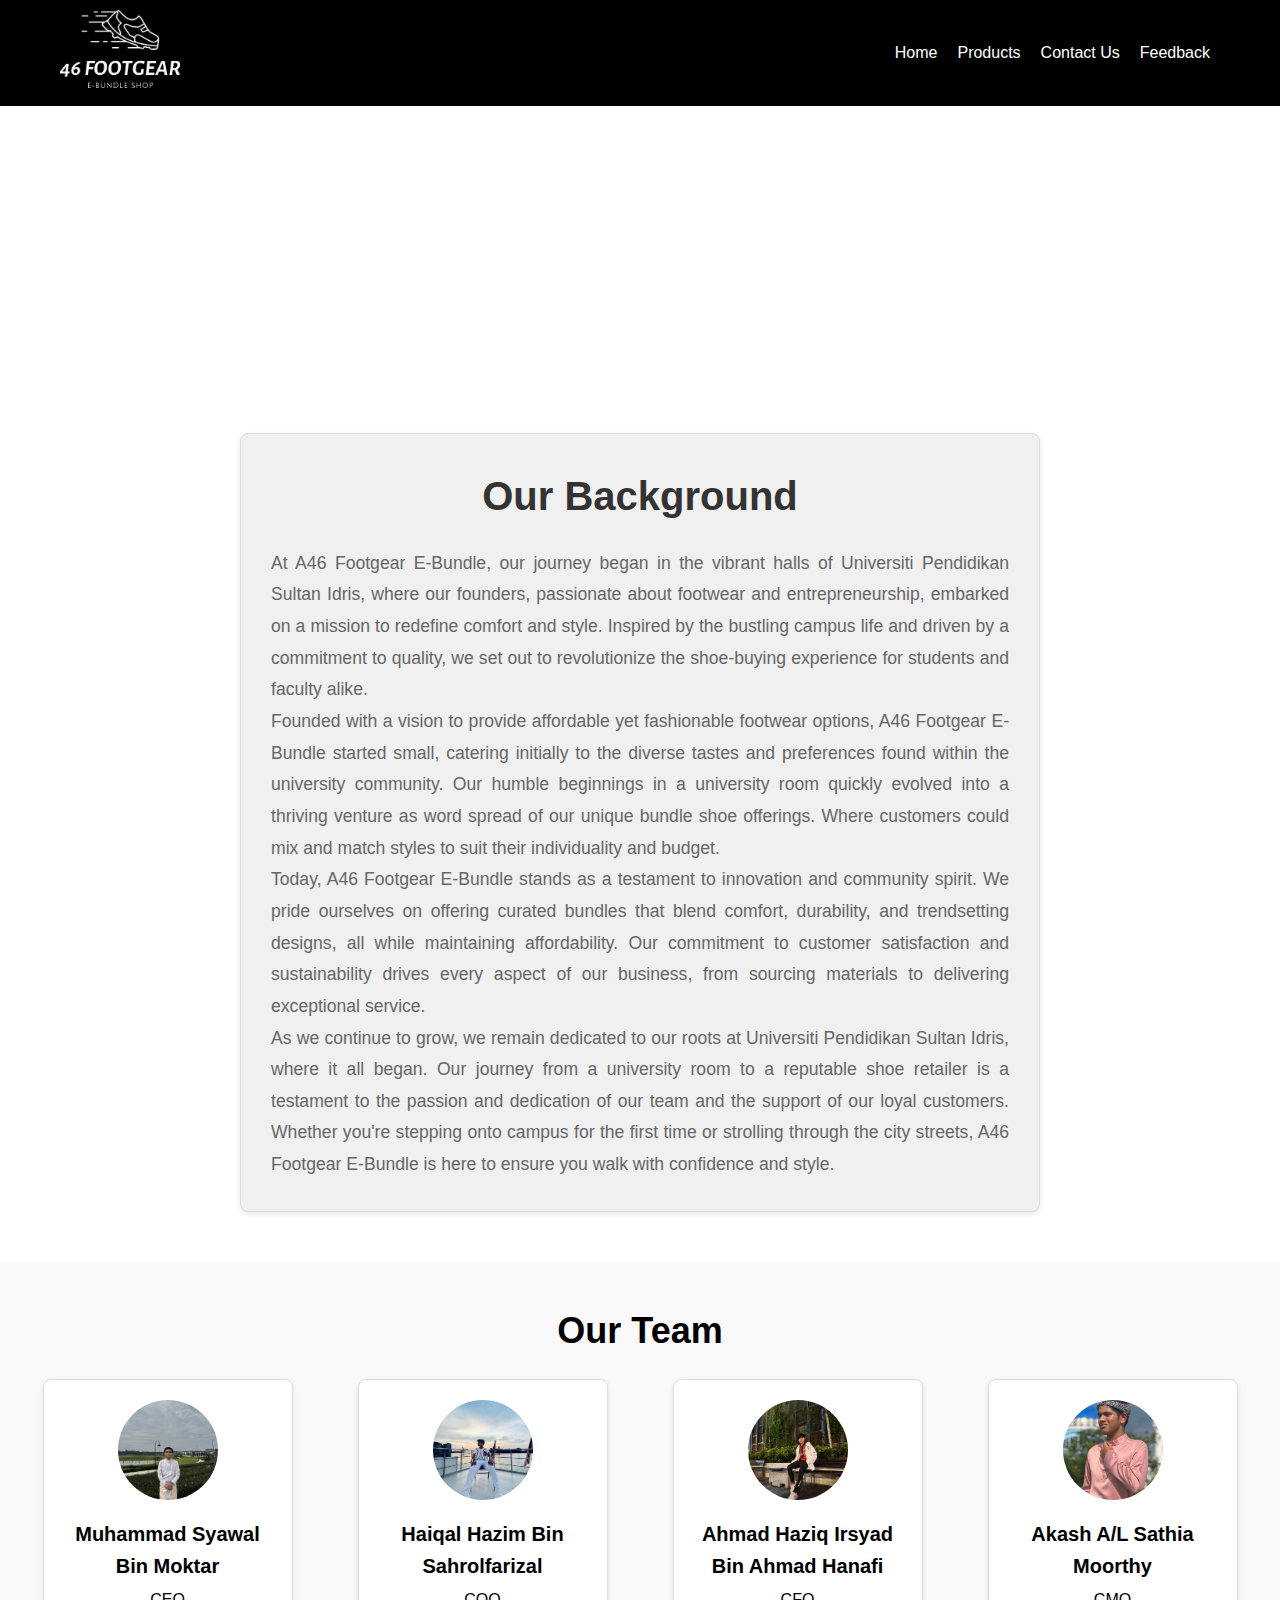
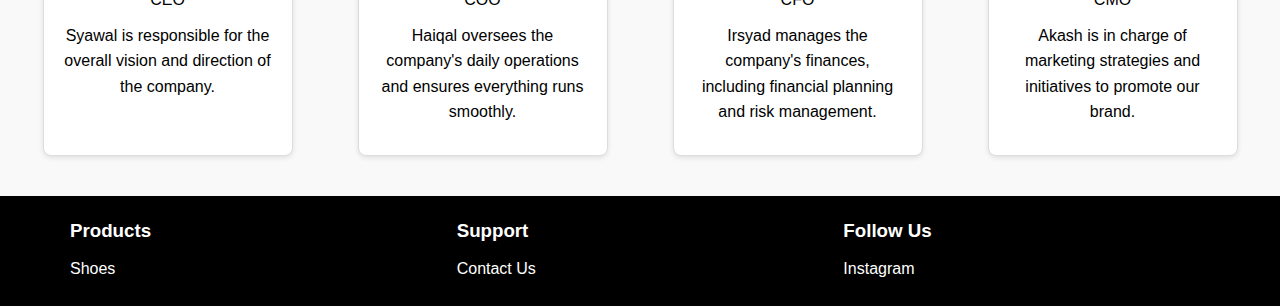
==== aboutus.html @ d7e25e71 "making" ====
<!DOCTYPE html>
<html lang="en">
<head>
    <meta charset="UTF-8">
    <meta name="viewport" content="width=device-width, initial-scale=1.0">
    <title>About Us - A46 Footgear E-Bundle</title>
    <link rel="stylesheet" href="aboutus.css">
    <link rel="stylesheet" href="https://cdnjs.cloudflare.com/ajax/libs/font-awesome/6.0.0-beta3/css/all.min.css">
</head>
<body>
    <header>
        <div class="header-container">
            <div class="logo">
                <img src="img/photo_2024-06-16_23-42-48-removebg-preview.png" alt="Logo">
            </div>
            <nav>
                <a href="index.html">Home</a>
                <a href="products.html">Products</a>
                <a href="ContactUs.html">Contact Us</a>
                 <a href="feedback.html">Feedback</a>
            </nav>
        </div>
    </header>
    <main>
        <!-- Home Section -->
        <section class="home-section">
            <div class="home-content">
                <h1>WE SERVE PEOPLE WHO HAS FEETS</h1>
                <p>WE OFFER THE BEST CONDITION PRICE AND BRAND TO CUSTOMERS.</p>
            </div>
        </section>

        <!-- Company Background Section -->
        <section class="company-background-section">
            <div class="background-container">
                <div class="company-background-box">
                    <h2>Our Background</h2>
                    <p>At A46 Footgear E-Bundle, our journey began in the vibrant halls of Universiti Pendidikan Sultan Idris, where our founders, passionate about footwear and entrepreneurship, embarked on a mission to redefine comfort and style. Inspired by the bustling campus life and driven by a commitment to quality, we set out to revolutionize the shoe-buying experience for students and faculty alike.</p>
                    <p>Founded with a vision to provide affordable yet fashionable footwear options, A46 Footgear E-Bundle started small, catering initially to the diverse tastes and preferences found within the university community. Our humble beginnings in a university room quickly evolved into a thriving venture as word spread of our unique bundle shoe offerings. Where customers could mix and match styles to suit their individuality and budget.</p>
                    <p>Today, A46 Footgear E-Bundle stands as a testament to innovation and community spirit. We pride ourselves on offering curated bundles that blend comfort, durability, and trendsetting designs, all while maintaining affordability. Our commitment to customer satisfaction and sustainability drives every aspect of our business, from sourcing materials to delivering exceptional service.</p>
                    <p>As we continue to grow, we remain dedicated to our roots at Universiti Pendidikan Sultan Idris, where it all began. Our journey from a university room to a reputable shoe retailer is a testament to the passion and dedication of our team and the support of our loyal customers. Whether you're stepping onto campus for the first time or strolling through the city streets, A46 Footgear E-Bundle is here to ensure you walk with confidence and style.</p>
                </div>
            </div>
        </section>

        <!-- Team Section -->
        <section class="team-section">
            <h2>Our Team</h2>
            <div class="team-container">
                <div class="team-member">
                    <img src="img/photo_2024-06-23_12-14-13.jpg" alt="Profile Picture 1">
                    <h3>Muhammad Syawal Bin Moktar</h3>
                    <p>CEO</p>
                    <p>Syawal is responsible for the overall vision and direction of the company.</p>
                </div>
                <div class="team-member">
                    <img src="img/photo_2024-06-23_12-18-20.jpg" alt="Profile Picture 2">
                    <h3>Haiqal Hazim Bin Sahrolfarizal</h3>
                    <p>COO</p>
                    <p>Haiqal oversees the company's daily operations and ensures everything runs smoothly.</p>
                </div>
                <div class="team-member">
                    <img src="img/photo_2024-06-23_14-15-08.jpg" alt="Profile Picture 3">
                    <h3>Ahmad Haziq Irsyad Bin Ahmad Hanafi</h3>
                    <p>CFO</p>
                    <p>Irsyad manages the company's finances, including financial planning and risk management.</p>
                </div>
                <div class="team-member">
                    <img src="img/photo_2024-06-23_12-57-16.jpg" alt="Profile Picture 4">
                    <h3>Akash A/L Sathia Moorthy</h3>
                    <p>CMO</p>
                    <p>Akash is in charge of marketing strategies and initiatives to promote our brand.</p>
                </div>
            </div>
        </section>
    </main>
    <footer>
        <div class="footer-content">
            <div class="footer-section">
                <h3>Products</h3>
                <ul>
                    <li><a href="products.html">Shoes</a></li>
                </ul>
            </div>
            <div class="footer-section">
                <h3>Support</h3>
                <ul>
                    <li><a href="ContactUs.html">Contact Us</a></li>
                </ul>
            </div>
            <div class="footer-section">
                <h3>Follow Us</h3>
                <ul>
                    <li><a href="https://www.instagram.com/a46footgearebundle?igsh=MWJzamF3c2J0aHluaQ%3D%3D&utm_source=qr">Instagram</a></li>
                </ul>
            </div>
        </div>
    </footer>
</body>
</html>
---- aboutus.css ----
/* Reset default margin, padding, and box-sizing */
* {
    margin: 0;
    padding: 0;
    box-sizing: border-box;
}

/* Body and main layout styles */
body {
    font-family: Arial, sans-serif;
    line-height: 1.6;
    background-color: #ffffff;
    margin: 0;
    padding: 0;
    overflow-x: hidden; /* Prevent horizontal scrollbar on the body */
}

header {
    background-color: #000000;
    color: #fff;
    padding: 10px 0;
    height: auto;
}

.header-container {
    display: flex;
    align-items: center;
    justify-content: space-between;
    max-width: 1200px; /* Adjust max width as needed */
    margin: 0 auto; /* Center align the header container */
    padding: 0 20px;
}

.logo img {
    max-width: 120px; /* Adjust maximum width of the logo */
    height: auto; /* Maintain aspect ratio */
}

nav {
    display: flex;
    align-items: center;
}

nav a {
    margin: 0 10px;
    text-decoration: none;
    color: #fff; /* Example link color */
    font-size: 16px; /* Adjust font size */
}

.cart-icon {
    margin-left: auto;
}

/* Home Section Styles */
.home-section {
    background: url('https://i.pinimg.com/736x/1b/e1/c9/1be1c93fac4d49fecbca2432c388b3c6.jpg'); 
    color: white;
    text-align: center;
    padding: 100px 20px;
}

.home-section .home-content {
    max-width: 800px;
    margin: 0 auto;
}

/* Company Background Section */
.company-background-section {
    padding: 50px 20px;
    background-color: #fff;
    text-align: center;
}

.background-container {
    max-width: 800px;
    margin: 0 auto;
}

.company-background-box {
    background-color: #f0f0f0;
    padding: 30px;
    border: 1px solid #ddd;
    border-radius: 8px;
    box-shadow: 0 2px 5px rgba(0, 0, 0, 0.1);
    transition: transform 0.3s ease, box-shadow 0.3s ease;
}

.company-background-box:hover {
    transform: translateY(-10px);
    box-shadow: 0 5px 15px rgba(0, 0, 0, 0.2);
}

.company-background-box h2 {
    font-size: 2.5rem;
    color: #333;
    margin-bottom: 20px;
}

.company-background-box p {
    font-size: 1.1rem;
    color: #666;
    text-align: justify;
    line-height: 1.8;
}

/* Team Section Styles */
.team-section {
    padding: 40px 20px;
    text-align: center;
    background-color: #f9f9f9;
}

.team-section h2 {
    font-size: 36px;
    margin-bottom: 20px;
}

.team-container {
    display: flex;
    justify-content: space-around;
    flex-wrap: wrap;
    gap: 20px;
}

.team-member {
    position: relative;
    background-color: #fff;
    border: 1px solid #ddd;
    border-radius: 8px;
    box-shadow: 0 2px 5px rgba(0, 0, 0, 0.1);
    padding: 20px;
    text-align: center;
    flex: 1 1 calc(25% - 40px); /* Adjust the width to fit 4 in a row */
    max-width: 250px;
    transition: transform 0.3s ease;
}

.team-member img {
    width: 100px;
    height: 100px;
    border-radius: 50%;
    object-fit: cover;
    margin-bottom: 10px;
}

.team-member h3 {
    font-size: 20px;
    margin-bottom: 5px;
}

.team-member p {
    font-size: 16px;
    margin-bottom: 10px;
}

.team-member-info {
    position: absolute;
    top: 100%;
    left: 50%;
    transform: translateX(-50%);
    width: 250px;
    padding: 20px;
    background-color: #ffffff;
    border: 1px solid #ccc;
    box-shadow: 0 0 10px rgba(0, 0, 0, 0.1);
    border-radius: 8px;
    opacity: 0;
    visibility: hidden;
    transition: opacity 0.3s ease, visibility 0.3s ease;
}

.team-member:hover {
    transform: translateY(-10px);
}

.team-member:hover .team-member-info {
    opacity: 1;
    visibility: visible;
}

/* Footer Styles */
footer {
    background-color: #000000;
    color: #fff;
    padding: 20px 0;
}

.footer-content {
    display: flex;
    justify-content: space-between;
    max-width: 1200px;
    margin: 0 auto;
    padding: 0 20px;
}

.footer-section {
    flex: 1;
    margin: 0 10px;
}

.footer-section h3 {
    margin-bottom: 10px;
}

.footer-section ul {
    list-style: none;
}

.footer-section ul li {
    margin-bottom: 5px;
}

.footer-section ul li a {
    color: #fff;
    text-decoration: none;
}

.footer-section ul li a:hover {
    text-decoration: underline;
}

/* Media Queries for Responsiveness */
@media (max-width: 768px) {
    .header-container {
        flex-direction: column;
        align-items: flex-start;
    }

    nav {
        margin-top: 10px;
    }

    .footer-content {
        flex-direction: column;
        align-items: center;
    }

    .footer-section {
        margin-bottom: 20px;
    }
}
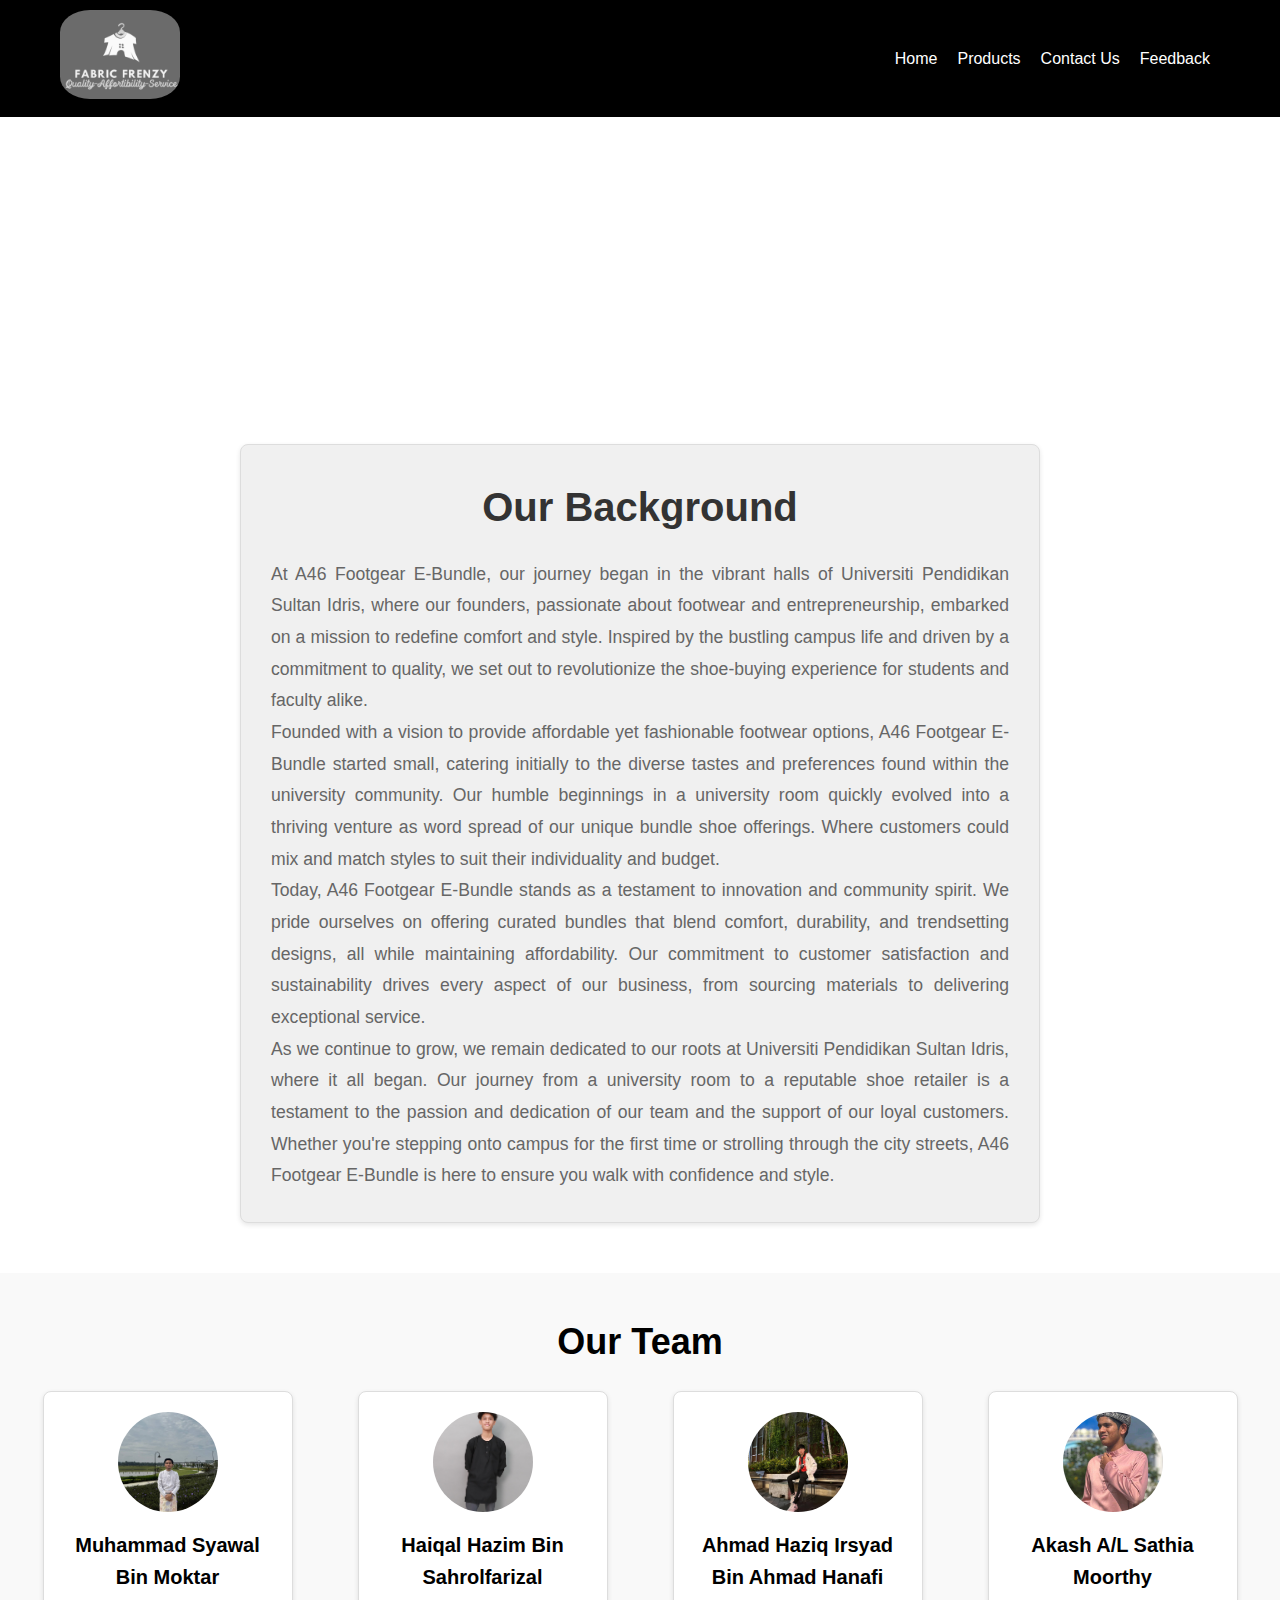
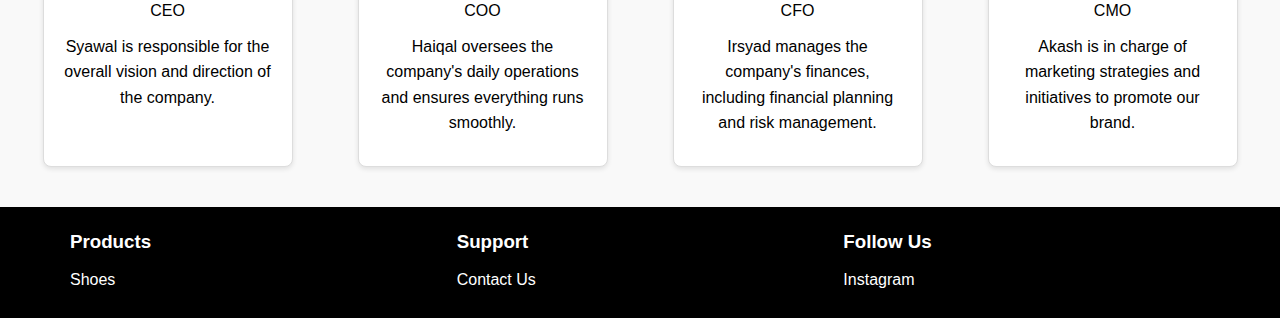
==== commit dea58e52: "first update" ====
--- a/aboutus.html
+++ b/aboutus.html
@@ -11,7 +11,7 @@
     <header>
         <div class="header-container">
             <div class="logo">
-                <img src="img/photo_2024-06-16_23-42-48-removebg-preview.png" alt="Logo">
+                <img src="imgg/logoo.png" alt="Logo">
             </div>
             <nav>
                 <a href="index.html">Home</a>
@@ -54,7 +54,7 @@
                     <p>Syawal is responsible for the overall vision and direction of the company.</p>
                 </div>
                 <div class="team-member">
-                    <img src="img/photo_2024-06-23_12-18-20.jpg" alt="Profile Picture 2">
+                    <img src="imgg/aref.jpg" alt="Profile Picture 2">
                     <h3>Haiqal Hazim Bin Sahrolfarizal</h3>
                     <p>COO</p>
                     <p>Haiqal oversees the company's daily operations and ensures everything runs smoothly.</p>
--- a/aboutus.css
+++ b/aboutus.css
@@ -34,6 +34,7 @@
 .logo img {
     max-width: 120px; /* Adjust maximum width of the logo */
     height: auto; /* Maintain aspect ratio */
+    border-radius: 25%;
 }
 
 nav {
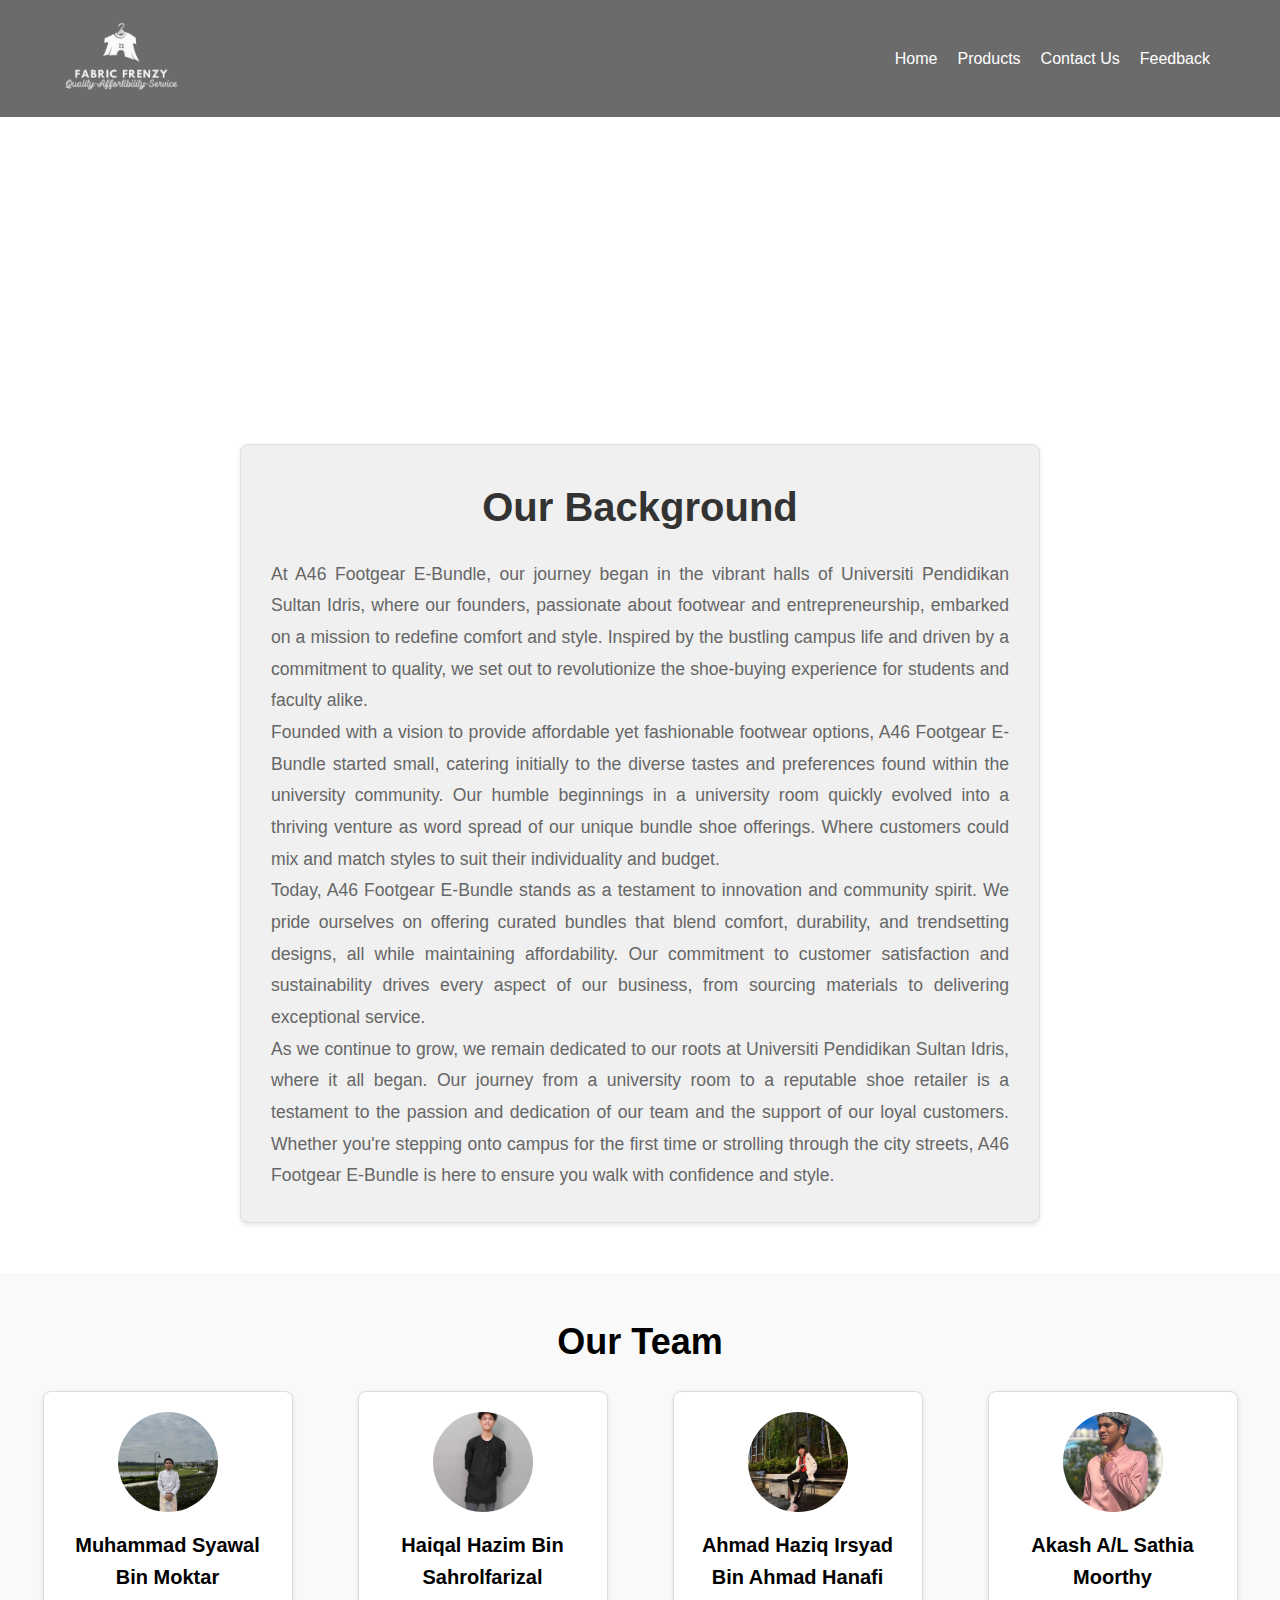
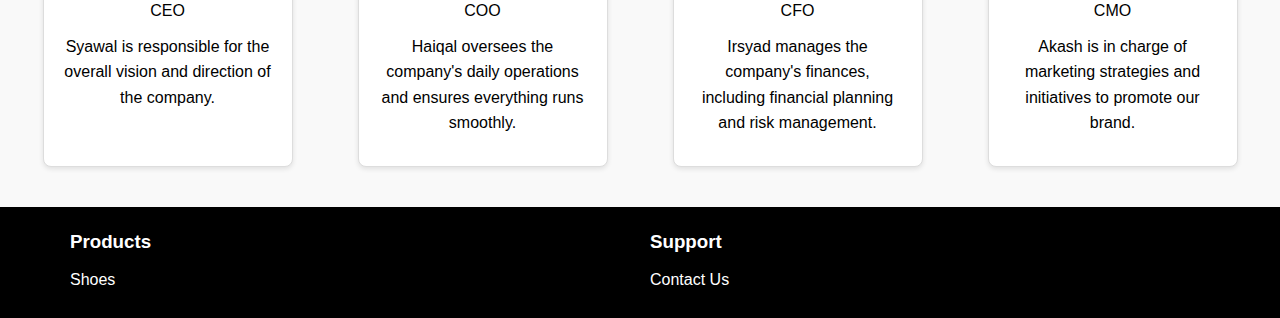
==== commit e45e7405: "main update" ====
--- a/aboutus.html
+++ b/aboutus.html
@@ -88,12 +88,12 @@
                     <li><a href="ContactUs.html">Contact Us</a></li>
                 </ul>
             </div>
-            <div class="footer-section">
+            <!-- <div class="footer-section">
                 <h3>Follow Us</h3>
                 <ul>
                     <li><a href="https://www.instagram.com/a46footgearebundle?igsh=MWJzamF3c2J0aHluaQ%3D%3D&utm_source=qr">Instagram</a></li>
                 </ul>
-            </div>
+            </div> -->
         </div>
     </footer>
 </body>
--- a/aboutus.css
+++ b/aboutus.css
@@ -16,7 +16,7 @@
 }
 
 header {
-    background-color: #000000;
+    background-color: #414040c5;
     color: #fff;
     padding: 10px 0;
     height: auto;
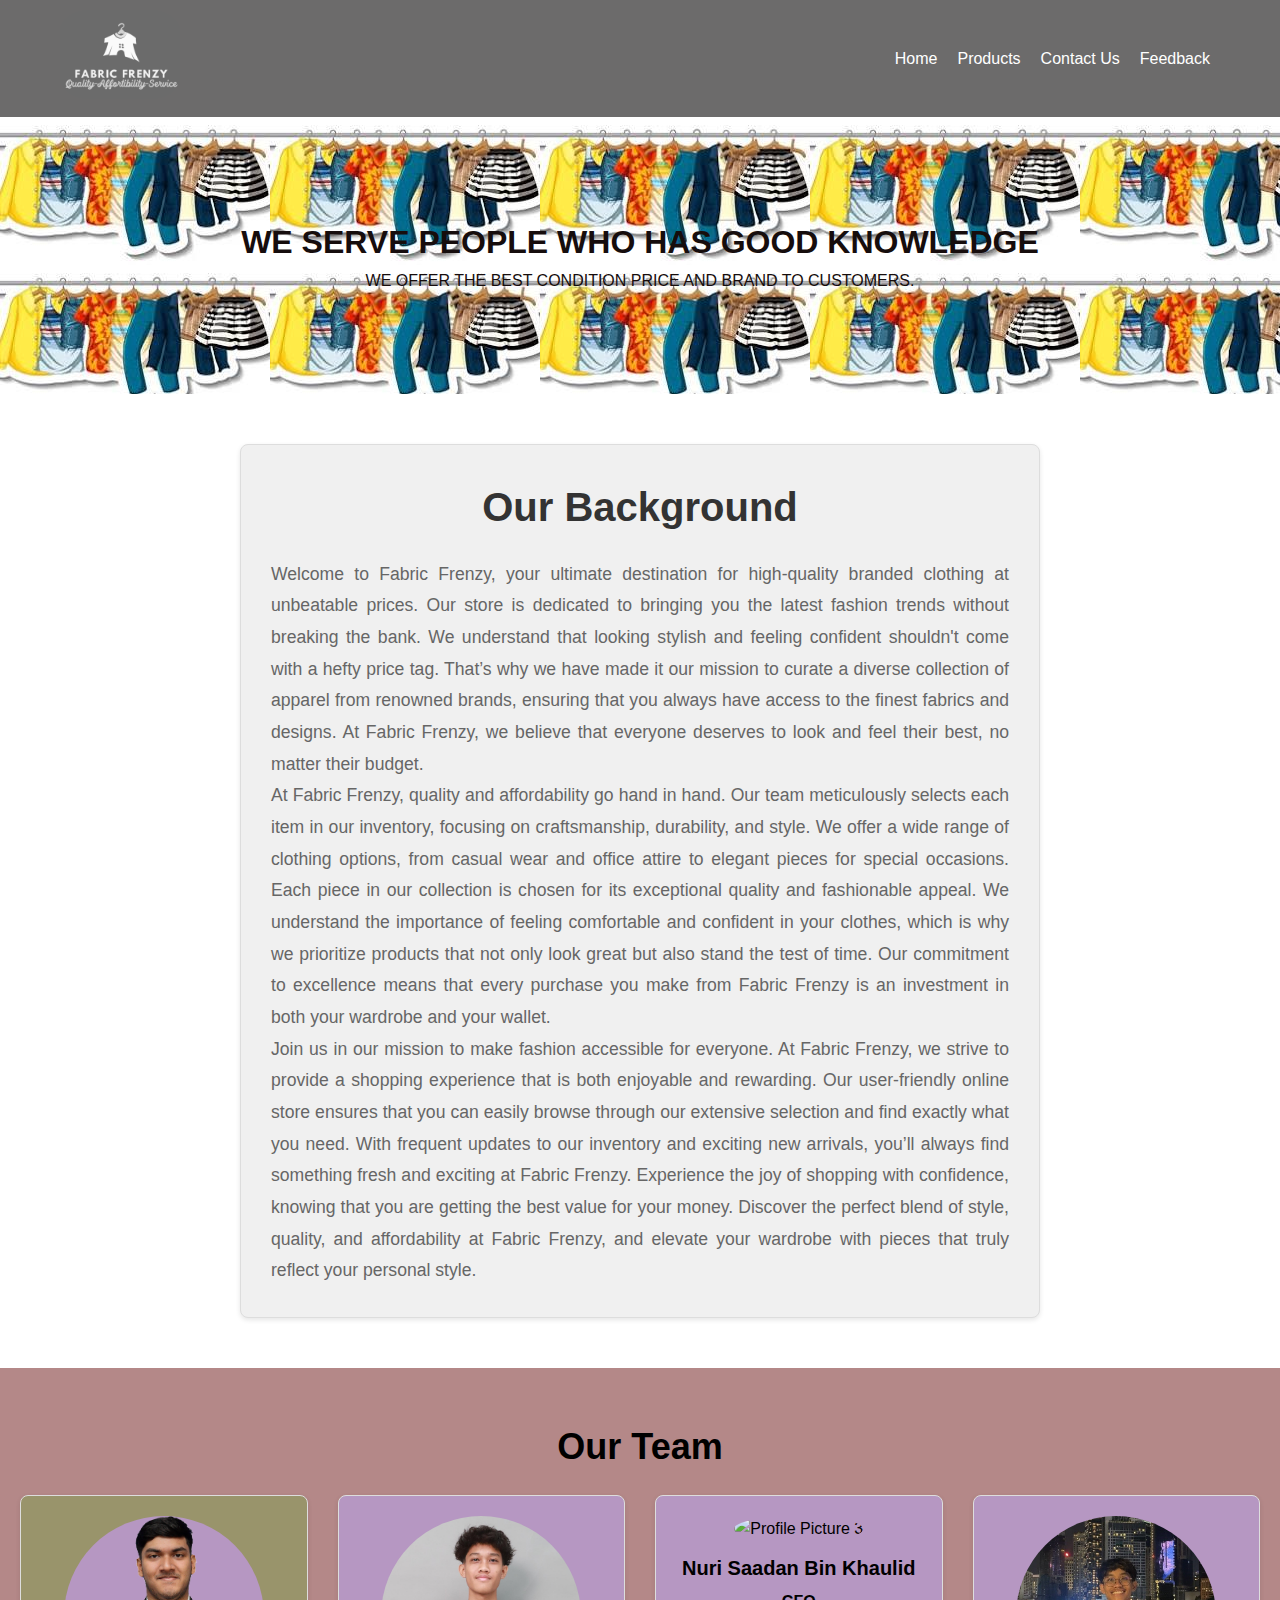
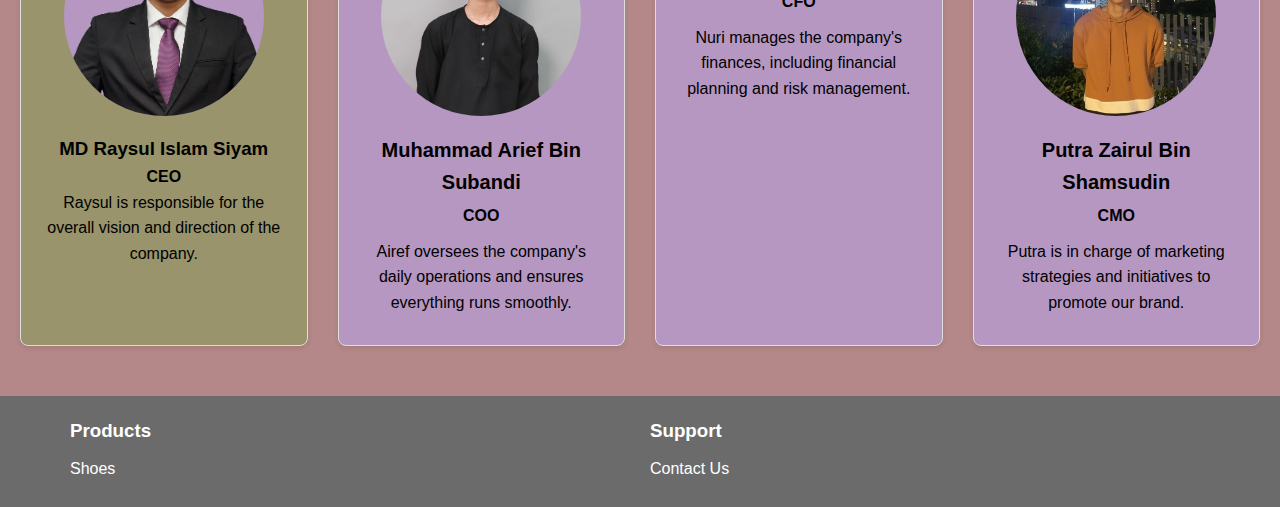
==== commit 0841864f: "publish main" ====
--- a/aboutus.html
+++ b/aboutus.html
@@ -25,7 +25,7 @@
         <!-- Home Section -->
         <section class="home-section">
             <div class="home-content">
-                <h1>WE SERVE PEOPLE WHO HAS FEETS</h1>
+                <h1>WE SERVE PEOPLE WHO HAS GOOD KNOWLEDGE</h1>
                 <p>WE OFFER THE BEST CONDITION PRICE AND BRAND TO CUSTOMERS.</p>
             </div>
         </section>
@@ -35,10 +35,11 @@
             <div class="background-container">
                 <div class="company-background-box">
                     <h2>Our Background</h2>
-                    <p>At A46 Footgear E-Bundle, our journey began in the vibrant halls of Universiti Pendidikan Sultan Idris, where our founders, passionate about footwear and entrepreneurship, embarked on a mission to redefine comfort and style. Inspired by the bustling campus life and driven by a commitment to quality, we set out to revolutionize the shoe-buying experience for students and faculty alike.</p>
-                    <p>Founded with a vision to provide affordable yet fashionable footwear options, A46 Footgear E-Bundle started small, catering initially to the diverse tastes and preferences found within the university community. Our humble beginnings in a university room quickly evolved into a thriving venture as word spread of our unique bundle shoe offerings. Where customers could mix and match styles to suit their individuality and budget.</p>
-                    <p>Today, A46 Footgear E-Bundle stands as a testament to innovation and community spirit. We pride ourselves on offering curated bundles that blend comfort, durability, and trendsetting designs, all while maintaining affordability. Our commitment to customer satisfaction and sustainability drives every aspect of our business, from sourcing materials to delivering exceptional service.</p>
-                    <p>As we continue to grow, we remain dedicated to our roots at Universiti Pendidikan Sultan Idris, where it all began. Our journey from a university room to a reputable shoe retailer is a testament to the passion and dedication of our team and the support of our loyal customers. Whether you're stepping onto campus for the first time or strolling through the city streets, A46 Footgear E-Bundle is here to ensure you walk with confidence and style.</p>
+                    <p>
+                        Welcome to Fabric Frenzy, your ultimate destination for high-quality branded clothing at unbeatable prices. Our store is dedicated to bringing you the latest fashion trends without breaking the bank. We understand that looking stylish and feeling confident shouldn't come with a hefty price tag. That’s why we have made it our mission to curate a diverse collection of apparel from renowned brands, ensuring that you always have access to the finest fabrics and designs. At Fabric Frenzy, we believe that everyone deserves to look and feel their best, no matter their budget.</p>
+                        <p>At Fabric Frenzy, quality and affordability go hand in hand. Our team meticulously selects each item in our inventory, focusing on craftsmanship, durability, and style. We offer a wide range of clothing options, from casual wear and office attire to elegant pieces for special occasions. Each piece in our collection is chosen for its exceptional quality and fashionable appeal. We understand the importance of feeling comfortable and confident in your clothes, which is why we prioritize products that not only look great but also stand the test of time. Our commitment to excellence means that every purchase you make from Fabric Frenzy is an investment in both your wardrobe and your wallet.</p>
+                        <p>Join us in our mission to make fashion accessible for everyone. At Fabric Frenzy, we strive to provide a shopping experience that is both enjoyable and rewarding. Our user-friendly online store ensures that you can easily browse through our extensive selection and find exactly what you need. With frequent updates to our inventory and exciting new arrivals, you’ll always find something fresh and exciting at Fabric Frenzy. Experience the joy of shopping with confidence, knowing that you are getting the best value for your money. Discover the perfect blend of style, quality, and affordability at Fabric Frenzy, and elevate your wardrobe with pieces that truly reflect your personal style.
+                        </p>
                 </div>
             </div>
         </section>
@@ -47,29 +48,29 @@
         <section class="team-section">
             <h2>Our Team</h2>
             <div class="team-container">
-                <div class="team-member">
-                    <img src="img/photo_2024-06-23_12-14-13.jpg" alt="Profile Picture 1">
-                    <h3>Muhammad Syawal Bin Moktar</h3>
-                    <p>CEO</p>
-                    <p>Syawal is responsible for the overall vision and direction of the company.</p>
+                <div class="team-member1">
+                    <img src="imgg/siyamm.png" alt="Profile Picture 1">
+                    <h3>MD Raysul Islam Siyam</h3>
+                    <p><b>CEO</b></p>
+                    <p>Raysul is responsible for the overall vision and direction of the company.</p>
                 </div>
                 <div class="team-member">
                     <img src="imgg/aref.jpg" alt="Profile Picture 2">
-                    <h3>Haiqal Hazim Bin Sahrolfarizal</h3>
-                    <p>COO</p>
-                    <p>Haiqal oversees the company's daily operations and ensures everything runs smoothly.</p>
+                    <h3>Muhammad Arief Bin Subandi</h3>
+                    <p><b>COO</b></p>
+                    <p>Airef oversees the company's daily operations and ensures everything runs smoothly.</p>
                 </div>
                 <div class="team-member">
-                    <img src="img/photo_2024-06-23_14-15-08.jpg" alt="Profile Picture 3">
-                    <h3>Ahmad Haziq Irsyad Bin Ahmad Hanafi</h3>
-                    <p>CFO</p>
-                    <p>Irsyad manages the company's finances, including financial planning and risk management.</p>
+                    <img src="https://myguru.upsi.edu.my/documents/photo/student/E20231031683_thumb.jpg" alt="Profile Picture 3">
+                    <h3>Nuri Saadan Bin Khaulid</h3>
+                    <p><b>CFO</b></p>
+                    <p>Nuri manages the company's finances, including financial planning and risk management.</p>
                 </div>
                 <div class="team-member">
-                    <img src="img/photo_2024-06-23_12-57-16.jpg" alt="Profile Picture 4">
-                    <h3>Akash A/L Sathia Moorthy</h3>
-                    <p>CMO</p>
-                    <p>Akash is in charge of marketing strategies and initiatives to promote our brand.</p>
+                    <img src="imgg/putra.jpg" alt="Profile Picture 4">
+                    <h3>Putra Zairul Bin Shamsudin</h3>
+                    <p><b>CMO</b></p>
+                    <p>Putra is in charge of marketing strategies and initiatives to promote our brand.</p>
                 </div>
             </div>
         </section>
--- a/aboutus.css
+++ b/aboutus.css
@@ -55,8 +55,8 @@
 
 /* Home Section Styles */
 .home-section {
-    background: url('https://i.pinimg.com/736x/1b/e1/c9/1be1c93fac4d49fecbca2432c388b3c6.jpg'); 
-    color: white;
+    background: url(imgg/56.jpg); 
+    color: rgb(22, 13, 13);
     text-align: center;
     padding: 100px 20px;
 }
@@ -107,9 +107,9 @@
 
 /* Team Section Styles */
 .team-section {
-    padding: 40px 20px;
-    text-align: center;
-    background-color: #f9f9f9;
+    padding: 50px 20px;
+    text-align: center;
+    background-color: #b48888;
 }
 
 .team-section h2 {
@@ -121,26 +121,46 @@
     display: flex;
     justify-content: space-around;
     flex-wrap: wrap;
-    gap: 20px;
+    gap: 30px;
 }
 
 .team-member {
     position: relative;
-    background-color: #fff;
+    background-color: #b697c2;
     border: 1px solid #ddd;
     border-radius: 8px;
     box-shadow: 0 2px 5px rgba(0, 0, 0, 0.1);
     padding: 20px;
     text-align: center;
     flex: 1 1 calc(25% - 40px); /* Adjust the width to fit 4 in a row */
-    max-width: 250px;
+    max-width: 325px;
     transition: transform 0.3s ease;
 }
+.team-member1 {
+    position: relative;
+    background-color: #99946b;
+    border: 1px solid #ddd;
+    border-radius: 8px;
+    box-shadow: 0 2px 5px rgba(0, 0, 0, 0.1);
+    padding: 20px;
+    text-align: center;
+    flex: 1 1 calc(25% - 40px); /* Adjust the width to fit 4 in a row */
+    max-width: 350px;
+    transition: transform 0.3s ease;
+}
 
 .team-member img {
-    width: 100px;
-    height: 100px;
+    width: 200px;
+    height: 200px;
     border-radius: 50%;
+    object-fit: cover;
+    margin-bottom: 10px;
+}
+.team-member1 img {
+    width: 200px;
+    height: 200px;
+    border-radius: 50%;
+    background-color: #b697c2;
     object-fit: cover;
     margin-bottom: 10px;
 }
@@ -174,6 +194,9 @@
 .team-member:hover {
     transform: translateY(-10px);
 }
+.team-member1:hover {
+    transform: translateY(-10px);
+}
 
 .team-member:hover .team-member-info {
     opacity: 1;
@@ -182,7 +205,7 @@
 
 /* Footer Styles */
 footer {
-    background-color: #000000;
+    background-color: #414040c5;
     color: #fff;
     padding: 20px 0;
 }
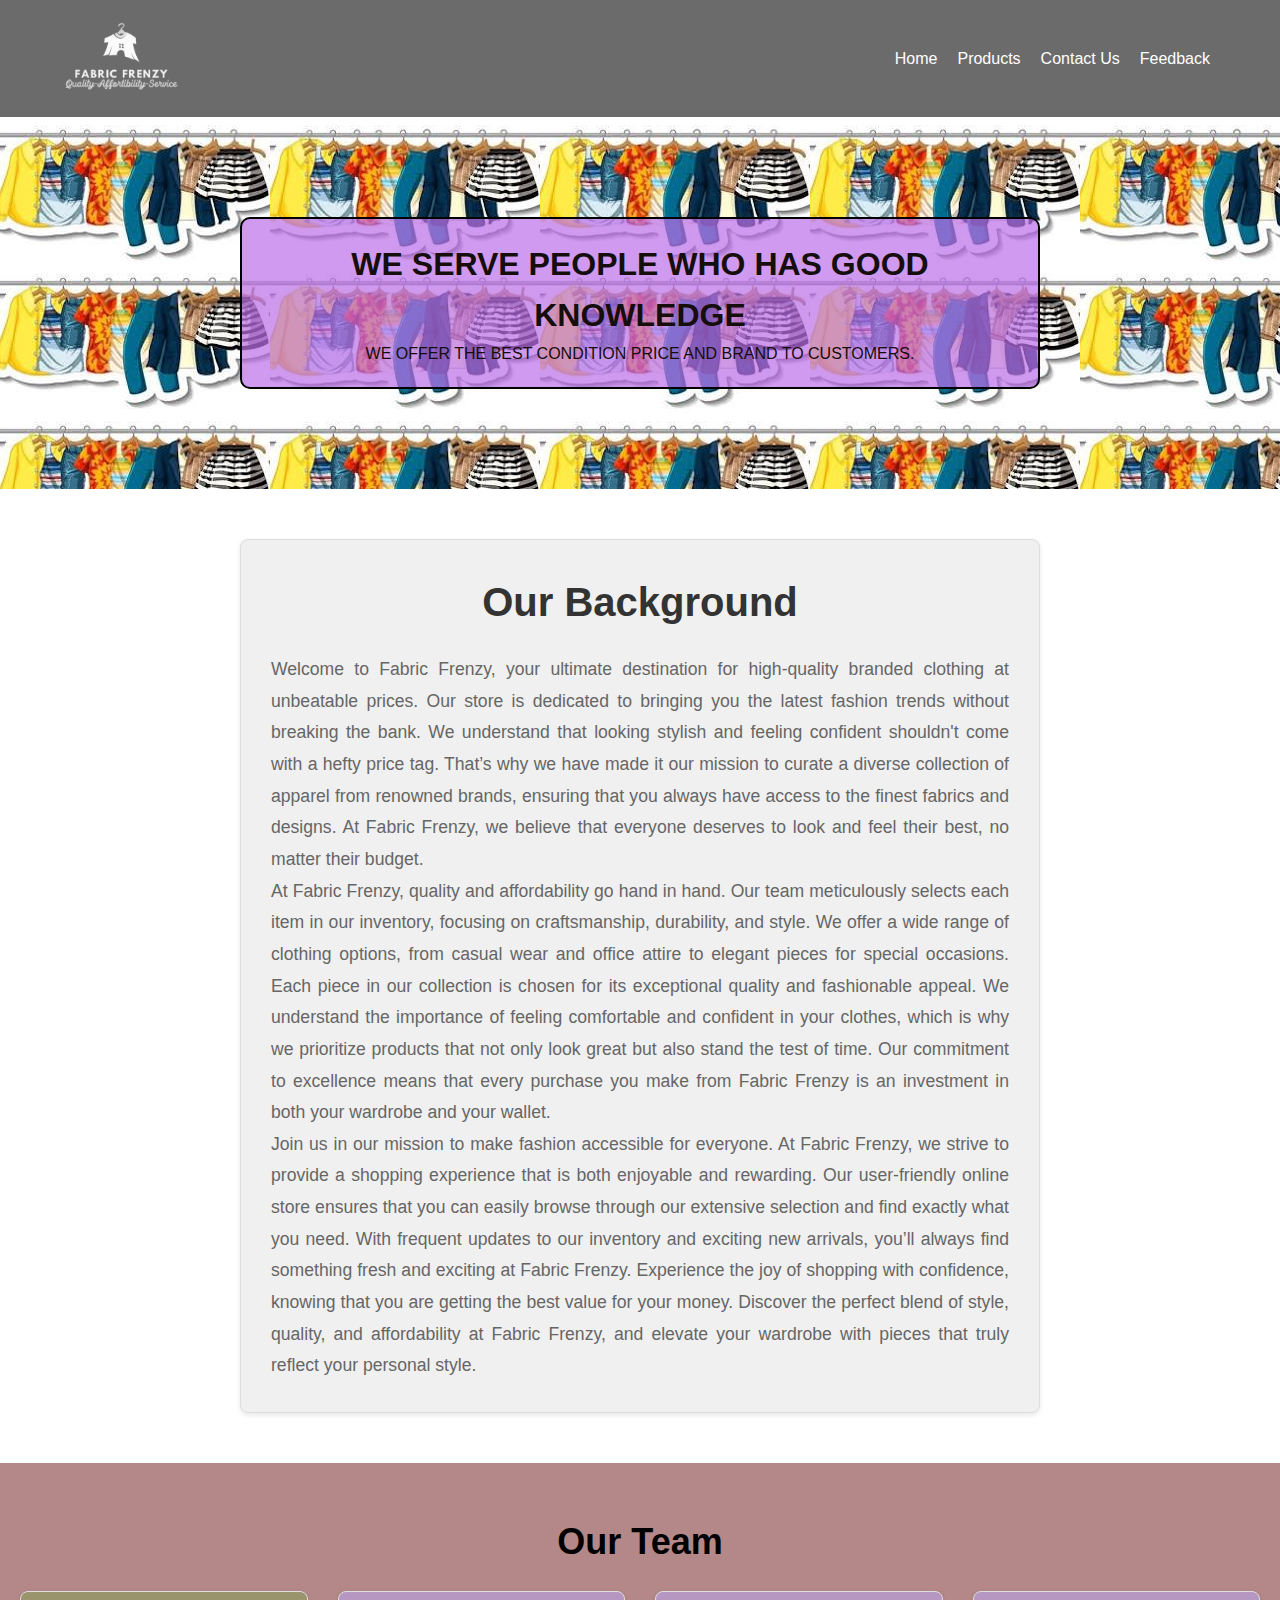
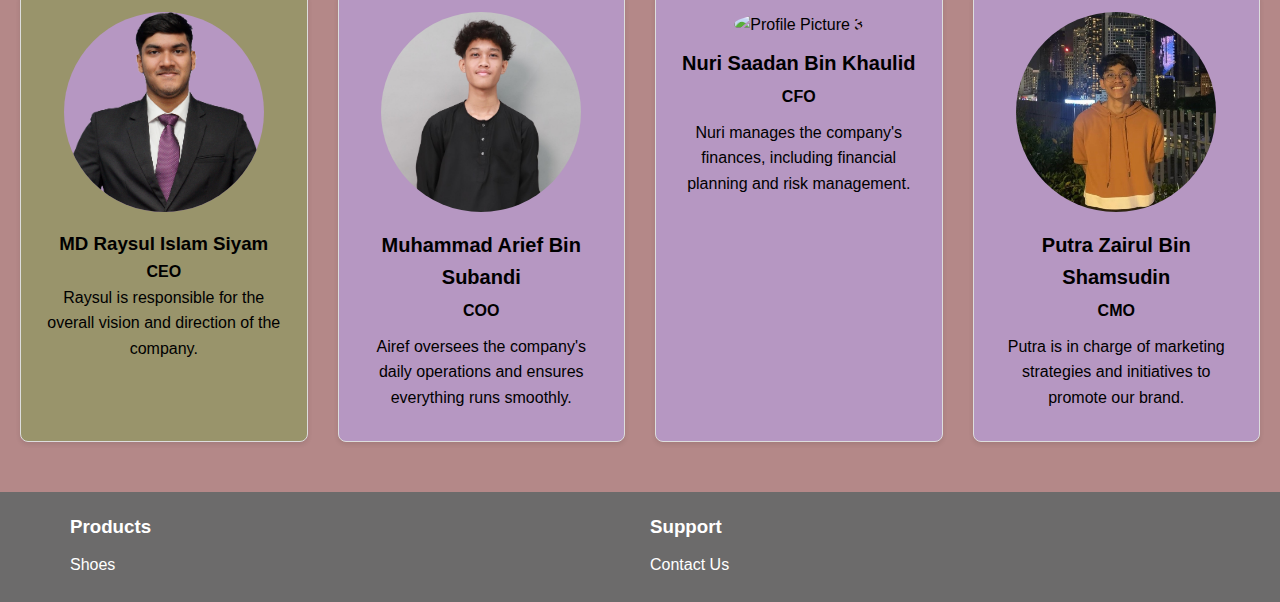
==== commit 577b6100: "quality changes and insta change" ====
--- a/aboutus.html
+++ b/aboutus.html
@@ -3,7 +3,7 @@
 <head>
     <meta charset="UTF-8">
     <meta name="viewport" content="width=device-width, initial-scale=1.0">
-    <title>About Us - A46 Footgear E-Bundle</title>
+    <title>About Us - Fabric-Frenzy😎</title>
     <link rel="stylesheet" href="aboutus.css">
     <link rel="stylesheet" href="https://cdnjs.cloudflare.com/ajax/libs/font-awesome/6.0.0-beta3/css/all.min.css">
 </head>
@@ -48,25 +48,25 @@
         <section class="team-section">
             <h2>Our Team</h2>
             <div class="team-container">
-                <div class="team-member1">
+                <div class="team-member1" data-href="https://www.instagram.com/raysul_5?igsh=MWMzNWFldmcxZDFueA%3D%3D&utm_source=qr" >
                     <img src="imgg/siyamm.png" alt="Profile Picture 1">
                     <h3>MD Raysul Islam Siyam</h3>
                     <p><b>CEO</b></p>
                     <p>Raysul is responsible for the overall vision and direction of the company.</p>
                 </div>
-                <div class="team-member">
+                <div class="team-member" data-href="https://www.instagram.com/arpsbndi._?igsh=MW1vMDBqeHFyazI2cA==" >
                     <img src="imgg/aref.jpg" alt="Profile Picture 2">
                     <h3>Muhammad Arief Bin Subandi</h3>
                     <p><b>COO</b></p>
                     <p>Airef oversees the company's daily operations and ensures everything runs smoothly.</p>
                 </div>
-                <div class="team-member">
+                <div class="team-member" data-href="https://www.instagram.com/nunyi?igsh=MWJnY2ZlZW02OXZqaQ==" >
                     <img src="https://myguru.upsi.edu.my/documents/photo/student/E20231031683_thumb.jpg" alt="Profile Picture 3">
                     <h3>Nuri Saadan Bin Khaulid</h3>
                     <p><b>CFO</b></p>
                     <p>Nuri manages the company's finances, including financial planning and risk management.</p>
                 </div>
-                <div class="team-member">
+                <div class="team-member" data-href="https://www.instagram.com/putra_zairul?igsh=NDVjMWcwcGo3cWpt" >
                     <img src="imgg/putra.jpg" alt="Profile Picture 4">
                     <h3>Putra Zairul Bin Shamsudin</h3>
                     <p><b>CMO</b></p>
@@ -74,6 +74,7 @@
                 </div>
             </div>
         </section>
+        
     </main>
     <footer>
         <div class="footer-content">
@@ -97,6 +98,33 @@
             </div> -->
         </div>
     </footer>
+<script>
+            document.addEventListener('DOMContentLoaded', function() {
+                const teamMembers = document.querySelectorAll('.team-member');
+                teamMembers.forEach(function(member) {
+                    member.addEventListener('click', function() {
+                        const url = this.getAttribute('data-href');
+                        if (url) {
+                            window.location.href = url;
+                        }
+                    });
+                });
+            });
+        </script>    
+        <script>
+        document.addEventListener('DOMContentLoaded', function() {
+            const teamMembers = document.querySelectorAll('.team-member1');
+            teamMembers.forEach(function(member) {
+                member.addEventListener('click', function() {
+                    const url = this.getAttribute('data-href');
+                    if (url) {
+                        window.location.href = url;
+                    }
+                });
+            });
+        });
+    </script>    
+    
 </body>
 </html>
            
--- a/aboutus.css
+++ b/aboutus.css
@@ -64,6 +64,10 @@
 .home-section .home-content {
     max-width: 800px;
     margin: 0 auto;
+    background-color: rgba(188, 111, 233, 0.7); /* Adjust background color and opacity */
+    padding: 20px; /* Adjust padding as needed */
+    border: 2px solid #000; /* Border around the content box */
+    border-radius: 10px; /* Rounded corners */
 }
 
 /* Company Background Section */
@@ -135,6 +139,7 @@
     flex: 1 1 calc(25% - 40px); /* Adjust the width to fit 4 in a row */
     max-width: 325px;
     transition: transform 0.3s ease;
+    cursor: pointer;
 }
 .team-member1 {
     position: relative;
@@ -147,6 +152,7 @@
     flex: 1 1 calc(25% - 40px); /* Adjust the width to fit 4 in a row */
     max-width: 350px;
     transition: transform 0.3s ease;
+    cursor: pointer;
 }
 
 .team-member img {
